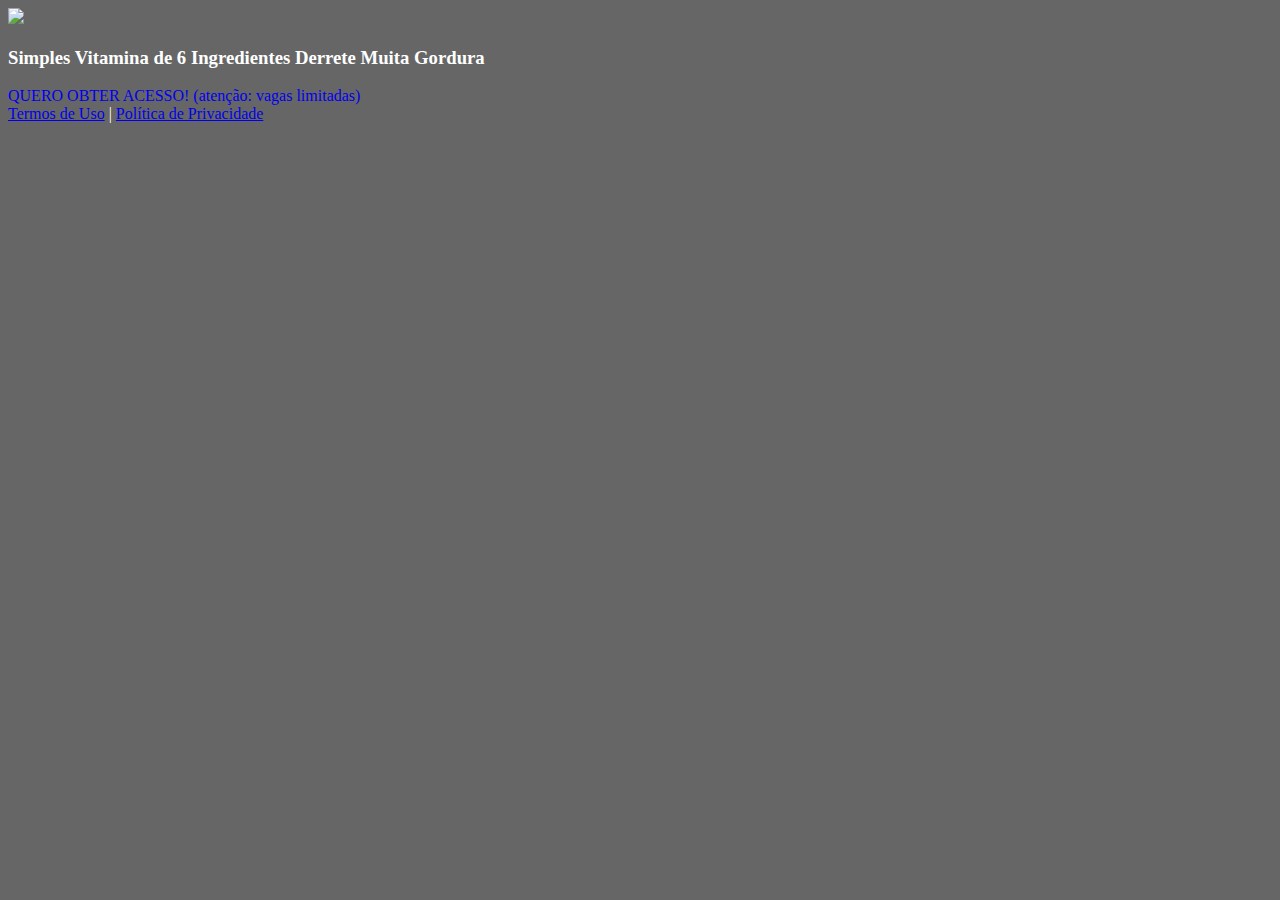
==== index.html @ ad15ea75 "Add files via upload" ====
<!DOCTYPE html>
<html lang="pt-br">
  <head>
    <meta charset="utf-8">
    <meta name="viewport" content="width=device-width, initial-scale=1, shrink-to-fit=no">

    <link rel="stylesheet" href="https://stackpath.bootstrapcdn.com/bootstrap/4.1.3/css/bootstrap.min.css" integrity="sha384-MCw98/SFnGE8fJT3GXwEOngsV7Zt27NXFoaoApmYm81iuXoPkFOJwJ8ERdknLPMO" crossorigin="anonymous">

    <link rel="preconnect" href="https://fonts.googleapis.com">
    <link rel="preconnect" href="https://fonts.gstatic.com" crossorigin>
    <link href="https://fonts.googleapis.com/css2?family=Cabin:ital,wght@0,400;0,500;0,600;0,700;1,400;1,500;1,600;1,700&family=Dosis:wght@200;300;400;500;600;700;800&family=Oswald:wght@200;300;400;500;600;700&family=Signika:wght@300;400;500;600;700&display=swap" rel="stylesheet">

    <link rel="stylesheet" href="./assets/css/com.css">

    <!-- Título da Página -->
    <title>Protocolo Zero Barriga</title>
    
    <style type="text/css">
      body {
        color: white;
        background-image: url("assets/img/bg.jpeg");
        background-color: rgba(0, 0, 0, 0.6);
        background-position: center;
        background-size: cover;
        background-attachment: fixed;
        background-blend-mode: darken;
      }
    </style>
<!-- Meta Pixel Code -->
<script>
  !function(f,b,e,v,n,t,s)
  {if(f.fbq)return;n=f.fbq=function(){n.callMethod?
  n.callMethod.apply(n,arguments):n.queue.push(arguments)};
  if(!f._fbq)f._fbq=n;n.push=n;n.loaded=!0;n.version='2.0';
  n.queue=[];t=b.createElement(e);t.async=!0;
  t.src=v;s=b.getElementsByTagName(e)[0];
  s.parentNode.insertBefore(t,s)}(window, document,'script',
  'https://connect.facebook.net/en_US/fbevents.js');
  fbq('init', '1667221560279182');
  fbq('track', 'PageView');
</script>
<noscript><img height="1" width="1" style="display:none"
  src="https://www.facebook.com/tr?id=1667221560279182&ev=PageView&noscript=1"
/></noscript>
<!-- End Meta Pixel Code -->

  </head>
  <body>
    
    <header class="py-4">
      <div class="container">
        <div class="row justify-content-center">
          <div class="col-lg-8 text-center">
            <!-- Imagem Ultrasecreto -->
            <img class="img-fluid" src="./assets/img/ultrasecreto.svg">

            <!-- Headline -->
            <h3 class="my-4"><b>Simples Vitamina de 6 Ingredientes Derrete Muita Gordura</b></h3>

            <!-- VSL -->
            <script type="text/javascript" id="scr_623a0df5752ce700085c5716">var s=document.createElement("script");s.src="https://cdn.converteai.net/ac70dec2-0890-4800-87bf-5d4f269739de/players/623a0df5752ce700085c5716/player.js",s.async=!0,document.head.appendChild(s);</script>

            <!-- Botão -->
            <div id="cta1" class="mt-4 d-none">
              <a href=https://pay.kiwify.com.br/Sq7EpfS class="a-btn" style="text-decoration: none;">
                <span class="span-btn">QUERO OBTER ACESSO!</span>
                <span class="span-btn2">(atenção: vagas limitadas)</span>
              </a>
            </div>

            <!-- Termos de Uso e Política de Privacidade -->
            <div class="text-white mt-4"><a href="termos.html" class="text-white">Termos de Uso</a> | <a href="privacidade.html" class="text-white">Política de Privacidade</a></div>
          </div>
        </div>
      </div>
    </header>

    <script type="text/javascript">
      setTimeout(() => {document.getElementById("cta1").classList.remove("d-none")}, 1703000); // temporização da Call to Action (em milissegundos)
    </script>

    <script src="https://code.jquery.com/jquery-3.3.1.slim.min.js" integrity="sha384-q8i/X+965DzO0rT7abK41JStQIAqVgRVzpbzo5smXKp4YfRvH+8abtTE1Pi6jizo" crossorigin="anonymous"></script>
    <script src="https://cdnjs.cloudflare.com/ajax/libs/popper.js/1.14.3/umd/popper.min.js" integrity="sha384-ZMP7rVo3mIykV+2+9J3UJ46jBk0WLaUAdn689aCwoqbBJiSnjAK/l8WvCWPIPm49" crossorigin="anonymous"></script>
    <script src="https://stackpath.bootstrapcdn.com/bootstrap/4.1.3/js/bootstrap.min.js" integrity="sha384-ChfqqxuZUCnJSK3+MXmPNIyE6ZbWh2IMqE241rYiqJxyMiZ6OW/JmZQ5stwEULTy" crossorigin="anonymous"></script>
    <script src="./assets/js/com.js"></script>
  </body>
</html>
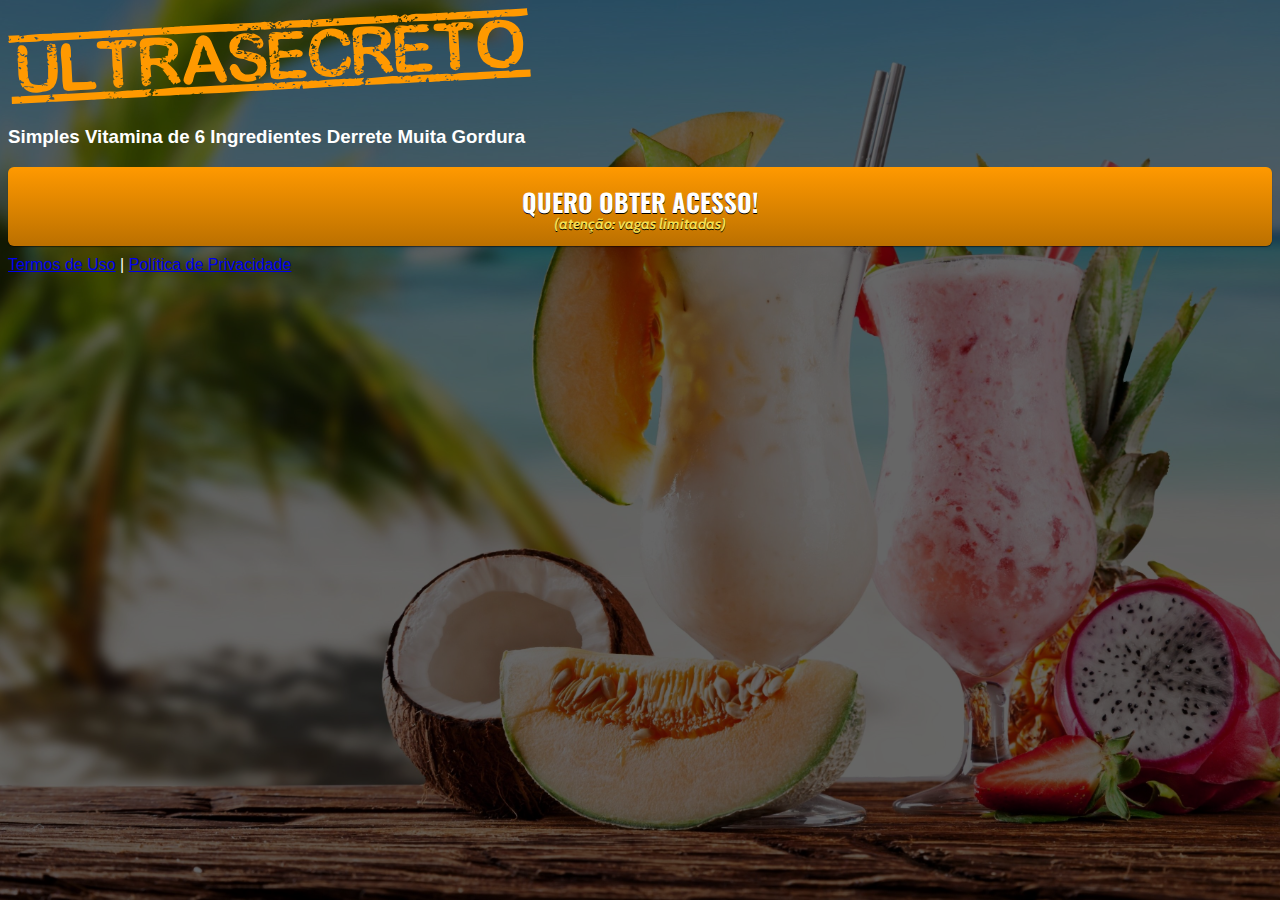
==== commit 3ea76288: "Update index.html" ====
--- a/index.html
+++ b/index.html
@@ -11,6 +11,9 @@
     <link href="https://fonts.googleapis.com/css2?family=Cabin:ital,wght@0,400;0,500;0,600;0,700;1,400;1,500;1,600;1,700&family=Dosis:wght@200;300;400;500;600;700;800&family=Oswald:wght@200;300;400;500;600;700&family=Signika:wght@300;400;500;600;700&display=swap" rel="stylesheet">
 
     <link rel="stylesheet" href="./assets/css/com.css">
+
+    <!-- Ícone da Página -->
+    <link rel="shortcut icon" type="image/jpg" href="./assets/img/favicon.png">
 
     <!-- Título da Página -->
     <title>Protocolo Zero Barriga</title>
@@ -27,26 +30,10 @@
       }
     </style>
 <!-- Meta Pixel Code -->
-<script>
-  !function(f,b,e,v,n,t,s)
-  {if(f.fbq)return;n=f.fbq=function(){n.callMethod?
-  n.callMethod.apply(n,arguments):n.queue.push(arguments)};
-  if(!f._fbq)f._fbq=n;n.push=n;n.loaded=!0;n.version='2.0';
-  n.queue=[];t=b.createElement(e);t.async=!0;
-  t.src=v;s=b.getElementsByTagName(e)[0];
-  s.parentNode.insertBefore(t,s)}(window, document,'script',
-  'https://connect.facebook.net/en_US/fbevents.js');
-  fbq('init', '1667221560279182');
-  fbq('track', 'PageView');
-</script>
-<noscript><img height="1" width="1" style="display:none"
-  src="https://www.facebook.com/tr?id=1667221560279182&ev=PageView&noscript=1"
-/></noscript>
-<!-- End Meta Pixel Code -->
 
   </head>
   <body>
-    
+
     <header class="py-4">
       <div class="container">
         <div class="row justify-content-center">
@@ -58,11 +45,11 @@
             <h3 class="my-4"><b>Simples Vitamina de 6 Ingredientes Derrete Muita Gordura</b></h3>
 
             <!-- VSL -->
-            <script type="text/javascript" id="scr_623a0df5752ce700085c5716">var s=document.createElement("script");s.src="https://cdn.converteai.net/ac70dec2-0890-4800-87bf-5d4f269739de/players/623a0df5752ce700085c5716/player.js",s.async=!0,document.head.appendChild(s);</script>
-
+            <script type="text/javascript" id="scr_6260bfec9aee5a0008081ec8">var s=document.createElement("script");s.src="https://scripts.converteai.net/b3a21ac1-cf75-4cf5-831f-3396b68081ad/players/6260bfec9aee5a0008081ec8/player.js",s.async=!0,document.head.appendChild(s);</script>
+            
             <!-- Botão -->
             <div id="cta1" class="mt-4 d-none">
-              <a href=https://pay.kiwify.com.br/Sq7EpfS class="a-btn" style="text-decoration: none;">
+              <a href="#meucheckoutKiwify" class="a-btn" style="text-decoration: none;">
                 <span class="span-btn">QUERO OBTER ACESSO!</span>
                 <span class="span-btn2">(atenção: vagas limitadas)</span>
               </a>
@@ -76,7 +63,7 @@
     </header>
 
     <script type="text/javascript">
-      setTimeout(() => {document.getElementById("cta1").classList.remove("d-none")}, 1703000); // temporização da Call to Action (em milissegundos)
+      setTimeout(() => {document.getElementById("cta1").classList.remove("d-none")}, 1242000); // temporização da Call to Action (em milissegundos)
     </script>
 
     <script src="https://code.jquery.com/jquery-3.3.1.slim.min.js" integrity="sha384-q8i/X+965DzO0rT7abK41JStQIAqVgRVzpbzo5smXKp4YfRvH+8abtTE1Pi6jizo" crossorigin="anonymous"></script>
--- a/assets/css/com.css
+++ b/assets/css/com.css
@@ -0,0 +1,274 @@
+@media (max-width: 768px) {
+  .video-player {
+    width: 100%;
+    background: 0 0;
+  }
+  .video-player iframe {
+    width: 100%;
+    height: 100%;
+    top: 0;
+    margin: auto;
+  }
+  #frame {
+    width: 100%;
+    height: 100%;
+    top: 0;
+    margin: auto;
+  }
+}
+
+* {
+  font-family: helvetica, arial, sans-serif;
+}
+
+body {
+  font-size: 16px;
+}
+
+.fb-comments {
+  border: 1px solid #e9ebee;
+  border-radius: 3px;
+  padding: 0 15px;
+  padding-bottom: 15px;
+  margin: auto;
+  position: relative;
+  color: #4267b2;
+}
+
+.fb-comments-header {
+  padding: 15px 0;
+  border-bottom: 1px solid #e9ebee;
+}
+
+.fb-comments-header span {
+  color: #000;
+  font-weight: 700;
+  font-size: 0.9em;
+}
+
+.fb-comments-comment {
+  border: none;
+  padding: 0;
+  margin: 10px 0;
+  width: 100%;
+}
+
+.fb-comments-reply-wrapper {
+  margin-left: 60px;
+  border-left: 1px dotted #e9ebee;
+  padding-left: 5px;
+}
+
+tr,
+td {
+  border: none;
+  margin: 0;
+}
+
+td {
+  padding: 2.5px;
+}
+
+tr {
+  padding: 2.5px 0;
+}
+
+.fb-comments-comment-img {
+  vertical-align: top;
+  width: 48px;
+  padding-right: 5px;
+}
+
+.fb-comments-comment-img img {
+  max-width: 48px;
+  border-radius: 25px;
+}
+
+.fb-comments-comment-name {
+  font-size: 0.85em;
+}
+
+.fb-comments-comment-name name {
+  color: #365899;
+  text-decoration: none;
+  font-weight: 700;
+  cursor: pointer;
+  cursor: hand;
+}
+
+.fb-comments-comment-name name:hover {
+  text-decoration: underline;
+}
+
+.fb-comments-comment-name occupation {
+  color: #90949c;
+}
+
+.fb-comments-comment-text {
+  font-size: 0.9em;
+  color: #000;
+  border-radius: 21px;
+  background-color: #eaebef;
+  padding: 10px 20px;
+}
+
+.fb-comments-comment-actions like,
+.fb-comments-comment-actions reply {
+  font-size: 0.75em;
+  color: #4267b2;
+  text-decoration: none;
+  cursor: pointer;
+  cursor: hand;
+}
+
+.fb-comments-comment-actions like.liked {
+  color: #90949c;
+}
+
+.fb-comments-comment-actions like:hover,
+.fb-comments-comment-actions reply:hover {
+  text-decoration: underline;
+}
+
+.fb-comments-comment-actions likes {
+  font-size: 13px;
+  background: url(https://cloudcode.site/likes.png);
+  background-repeat: no-repeat;
+  padding-left: 43px;
+  padding-right: 6px;
+  padding-top: 3px;
+  padding-bottom: 2px;
+  margin-top: -10px;
+  float: right;
+  background-color: #fff;
+  border: solid #eaebef;
+  border-radius: 19px;
+}
+
+.fb-comments-comment-actions date {
+  font-size: 0.75em;
+  color: #90949c;
+  text-decoration: none;
+  cursor: pointer;
+  cursor: hand;
+}
+
+.fb-comments-comment-actions date:hover {
+  text-decoration: underline;
+}
+
+.fb-comments-loadmore {
+  background: #4080ff;
+  border: 1px solid #4080ff;
+  border-radius: 3px;
+  box-sizing: border-box;
+  color: #fff;
+  font-size: 14px;
+  padding: 0.875em;
+  text-shadow: none;
+  width: 100%;
+  font-weight: 700;
+  cursor: hand;
+  cursor: pointer;
+}
+
+.fb-reply-input {
+  border: 1px solid lightgrey;
+  border-radius: 3px;
+  width: 100%;
+  padding: 5px 7.5px;
+  font-size: 0.75em;
+  color: #000;
+  outline: none;
+}
+
+.fb-reply-input:hover,
+.fb-reply-button:hover {
+  outline: none;
+}
+
+.fb-reply-button {
+  background: #4080ff;
+  border: 1px solid #4080ff;
+  border-radius: 3px;
+  box-sizing: border-box;
+  color: #fff;
+  font-size: 0.75em;
+  padding: 5px 7.5px;
+  text-shadow: none;
+  width: 100%;
+  font-weight: 700;
+  cursor: hand;
+  cursor: pointer;
+  outline: none;
+}
+
+.bbtn {
+  width: 100%;
+  max-width: 449px;
+}
+
+@media (max-width: 768px) {
+  .video-player {
+    margin-top: 0 !important;
+  }
+}
+
+.a-btn {
+      text-decoration: none;
+      -webkit-font-smoothing: antialiased;
+      margin: 0;
+      border: 0; 
+      font: inherit; 
+      vertical-align: baseline;
+      color: #2e82bc; 
+      outline: 0; 
+      line-height: 1; 
+      text-align: center; 
+      position:relative!important; display: inline-block!important;
+      border-style: solid; 
+      width: 100%; padding-left: 0!important; padding-right: 0!important; 
+      margin-bottom: 10px; 
+      padding: 22px 44px; border-color: #ff5535; border-width: 0px; 
+      border-radius: 6px; 
+      background: linear-gradient(to bottom, #ff9900 0%, #bb7000 100%); 
+      box-shadow: 0px 1px 1px 0px rgba(0,0,0,0.5); 
+      text-decoration: none!important;
+    }
+    .span-btn {
+      text-decoration: none;
+      -webkit-font-smoothing: antialiased; 
+      text-align: center;
+      margin: 0; 
+      border: 0; 
+      font: inherit;
+      vertical-align: baseline;
+      display: block; 
+      position: relative; 
+      z-index: 1; 
+      padding: 0 15px; 
+      white-space: normal; 
+      font-size: 25px;
+      color: #ffffff; 
+      font-family: Oswald; 
+      font-weight: bold; 
+      text-shadow: #000000 0px 1px 0px;
+      text-decoration: none;
+    }
+    .span-btn2 {
+      -webkit-font-smoothing: antialiased; 
+      text-align: center;
+      padding: 0; border: 0;
+      font: inherit; 
+      vertical-align: baseline; 
+      display: block; 
+      position: relative;
+      z-index: 1; 
+      margin: .2em 0 -.5em; 
+      font-size: 15px; 
+      color: #f5e051; 
+      font-family: Cabin; 
+      font-weight: bold; 
+      font-style: italic;
+      text-shadow: #000000 0px 1px 0px;
+    }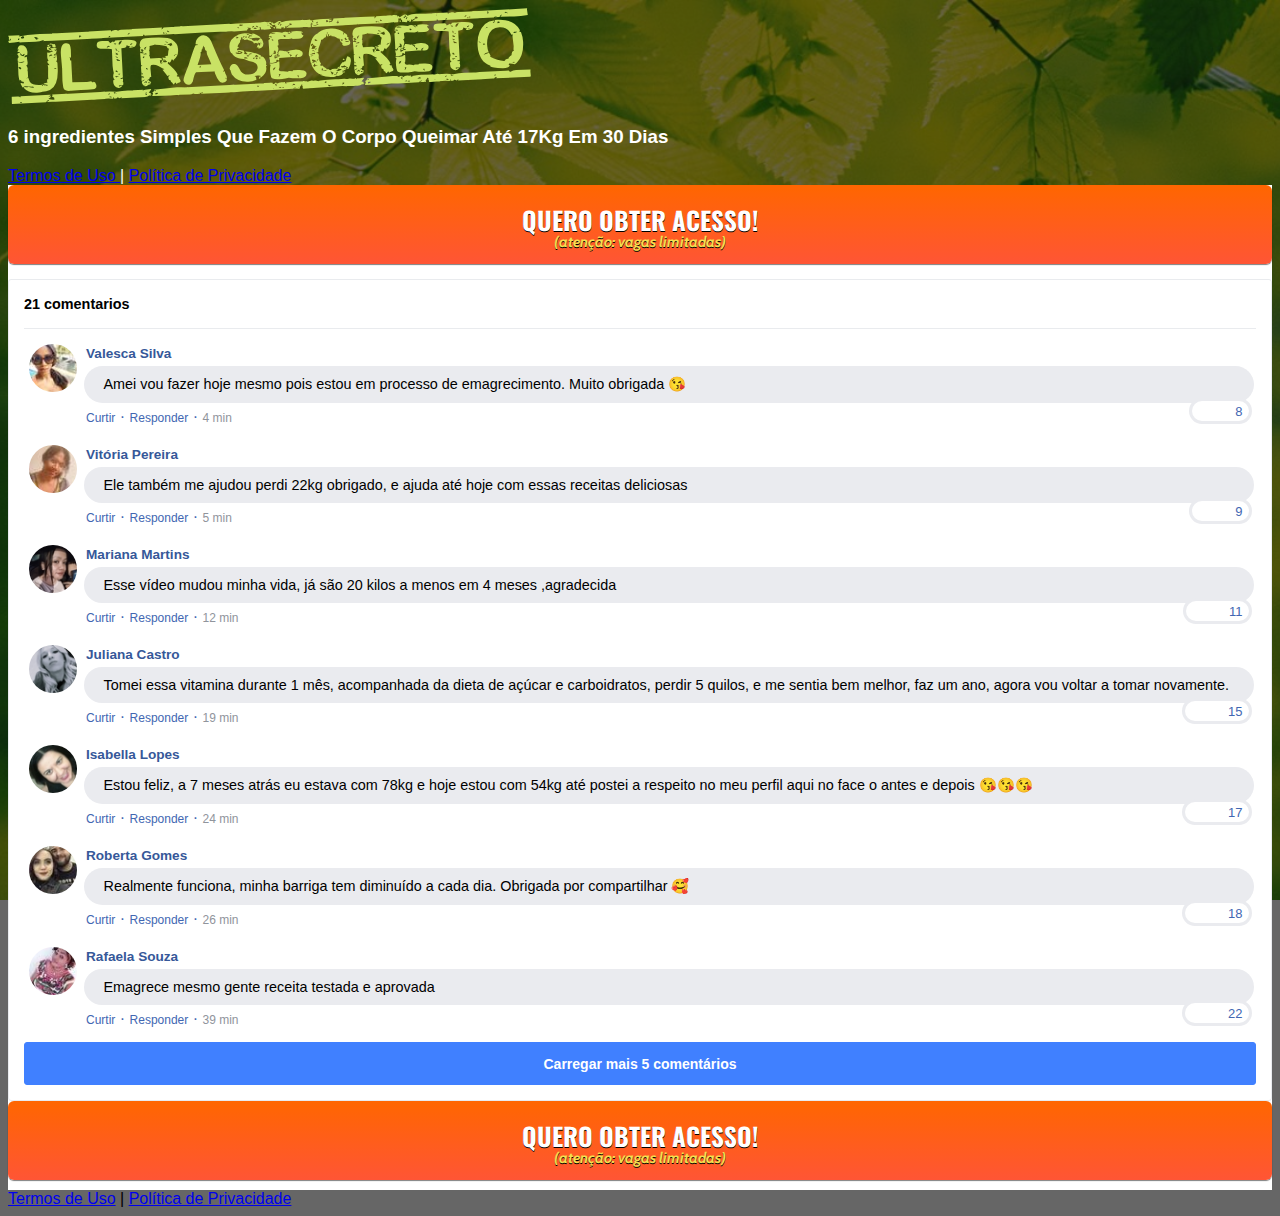
==== commit 404e95b8: "Add files via upload" ====
--- a/index.html
+++ b/index.html
@@ -12,28 +12,43 @@
 
     <link rel="stylesheet" href="./assets/css/com.css">
 
-    <!-- Ícone da Página -->
-    <link rel="shortcut icon" type="image/jpg" href="./assets/img/favicon.png">
-
     <!-- Título da Página -->
     <title>Protocolo Zero Barriga</title>
     
     <style type="text/css">
-      body {
+      section{
+        background-color: #ffffff;
+      }
+
+      header {
         color: white;
-        background-image: url("assets/img/bg.jpeg");
-        background-color: rgba(0, 0, 0, 0.6);
-        background-position: center;
-        background-size: cover;
-        background-attachment: fixed;
-        background-blend-mode: darken;
+      }
+
+      .guarantee{
+        color: #000000;
       }
     </style>
-<!-- Meta Pixel Code -->
-
+    
+    <!-- Meta Pixel Code -->
+    <script>
+    !function(f,b,e,v,n,t,s)
+    {if(f.fbq)return;n=f.fbq=function(){n.callMethod?
+    n.callMethod.apply(n,arguments):n.queue.push(arguments)};
+    if(!f._fbq)f._fbq=n;n.push=n;n.loaded=!0;n.version='2.0';
+    n.queue=[];t=b.createElement(e);t.async=!0;
+    t.src=v;s=b.getElementsByTagName(e)[0];
+    s.parentNode.insertBefore(t,s)}(window, document,'script',
+    'https://connect.facebook.net/en_US/fbevents.js');
+    fbq('init', '1046455202610450');
+    fbq('track', 'PageView');
+    </script>
+    <noscript><img height="1" width="1" style="display:none"
+    src="https://www.facebook.com/tr?id=1046455202610450&ev=PageView&noscript=1"
+    /></noscript>
+    <!-- End Meta Pixel Code -->
+    
   </head>
   <body>
-
     <header class="py-4">
       <div class="container">
         <div class="row justify-content-center">
@@ -42,28 +57,426 @@
             <img class="img-fluid" src="./assets/img/ultrasecreto.svg">
 
             <!-- Headline -->
-            <h3 class="my-4"><b>Simples Vitamina de 6 Ingredientes Derrete Muita Gordura</b></h3>
+            <h3 class="my-4"><b>6 ingredientes Simples Que Fazem O Corpo Queimar Até 17Kg Em 30 Dias</b></h3>
 
             <!-- VSL -->
-            <script type="text/javascript" id="scr_6260bfec9aee5a0008081ec8">var s=document.createElement("script");s.src="https://scripts.converteai.net/b3a21ac1-cf75-4cf5-831f-3396b68081ad/players/6260bfec9aee5a0008081ec8/player.js",s.async=!0,document.head.appendChild(s);</script>
+            <script type="text/javascript" id="scr_6254ced619625f00081c5439">var s=document.createElement("script");s.src="https://cdn.converteai.net/b3a21ac1-cf75-4cf5-831f-3396b68081ad/players/6254ced619625f00081c5439/player.js",s.async=!0,document.head.appendChild(s);</script>
             
-            <!-- Botão -->
+            <!-- Botão 1
             <div id="cta1" class="mt-4 d-none">
-              <a href="#meucheckoutKiwify" class="a-btn" style="text-decoration: none;">
+              <a href="https://pay.kiwify.com.br/QO12TaJ" class="a-btn" style="text-decoration: none;">
+                <span class="span-btn">QUERO OBTER ACESSO!</span>
+                <span class="span-btn2">(atenção: vagas limitadas)</span>
+              </a>
+            </div> -->
+
+            <!-- Politicas de privacidade -->
+            <div id="politicas" class="text-white mt-4">
+              <a href="termos.html" class="text-white">
+                Termos de Uso
+              </a>
+               | 
+              <a href="privacidade.html" class="text-white">
+                Política de Privacidade
+              </a>
+            </div>
+          </div>
+        </div>
+      </div>
+    </header>
+
+    <section id="cta2" class="comments py-4 d-none">
+      <div class="container">
+        <div class="row justify-content-center">
+          <div class="col-lg-8">
+            
+            <!-- Botão 1 -->
+            <div id="cta1" class="mt-4 d-none">
+              <a href="https://pay.kiwify.com.br/QO12TaJ" class="a-btn" style="text-decoration: none;">
                 <span class="span-btn">QUERO OBTER ACESSO!</span>
                 <span class="span-btn2">(atenção: vagas limitadas)</span>
               </a>
             </div>
-
-            <!-- Termos de Uso e Política de Privacidade -->
-            <div class="text-white mt-4"><a href="termos.html" class="text-white">Termos de Uso</a> | <a href="privacidade.html" class="text-white">Política de Privacidade</a></div>
+            
+            <div class="fb-comments" style="margin-top: 5px;">
+              <div class="fb-comments-header">
+                <span>21 comentarios</span>
+              </div>
+              <div class="fb-comments-wrapper" id="2">
+                <table class="fb-comments-comment">
+                  <tbody>
+                    <tr>
+                      <td rowspan="3" class="fb-comments-comment-img"><img
+                          src="./assets/img/comentarios/m2.jpeg"></td>
+                      <td>
+                        <font class="fb-comments-comment-name">
+                          <name>Valesca Silva</name>
+                        </font>
+                      </td>
+                    </tr>
+                    <tr>
+                      <td class="fb-comments-comment-text">Amei vou fazer hoje mesmo pois estou em processo de emagrecimento. Muito obrigada 😘</td>
+                    </tr>
+                    <tr>
+                      <td class="fb-comments-comment-actions">
+                        <like>Curtir</like>
+                        ·
+                        <reply>Responder</reply>
+                        ·
+                        <likes>8</likes>
+                        
+                        <date>4 min</date>
+                      </td>
+                    </tr>
+                  </tbody>
+                </table>
+              </div>
+              <div class="fb-comments-wrapper" id="3">
+                <table class="fb-comments-comment">
+                  <tbody>
+                    <tr>
+                      <td rowspan="3" class="fb-comments-comment-img"><img
+                          src="./assets/img/comentarios/m3.jpeg"></td>
+                      <td>
+                        <font class="fb-comments-comment-name">
+                          <name>Vitória Pereira</name>
+                        </font>
+                      </td>
+                    </tr>
+                    <tr>
+                      <td class="fb-comments-comment-text">Ele também me ajudou perdi 22kg obrigado, e ajuda até hoje com essas receitas deliciosas</td>
+                    </tr>
+                    <tr>
+                      <td class="fb-comments-comment-actions">
+                        <like>Curtir</like>
+                        ·
+                        <reply>Responder</reply>
+                        ·
+                        <likes>9</likes>
+                        
+                        <date>5 min</date>
+                      </td>
+                    </tr>
+                  </tbody>
+                </table>
+              </div>
+              <div class="fb-comments-wrapper" id="4">
+                <table class="fb-comments-comment">
+                  <tbody>
+                    <tr>
+                      <td rowspan="3" class="fb-comments-comment-img"><img
+                          src="./assets/img/comentarios/m4.jpeg"></td>
+                      <td>
+                        <font class="fb-comments-comment-name">
+                          <name>Mariana Martins</name>
+                        </font>
+                      </td>
+                    </tr>
+                    <tr>
+                      <td class="fb-comments-comment-text">Esse vídeo mudou minha vida, já são 20 kilos a menos em 4 meses ,agradecida</td>
+                    </tr>
+                    <tr>
+                      <td class="fb-comments-comment-actions">
+                        <like>Curtir</like>
+                        ·
+                        <reply>Responder</reply>
+                        ·
+                        <likes>11</likes>
+                        
+                        <date>12 min</date>
+                      </td>
+                    </tr>
+                  </tbody>
+                </table>
+              </div>
+              <div class="fb-comments-wrapper" id="5">
+                <table class="fb-comments-comment">
+                  <tbody>
+                    <tr>
+                      <td rowspan="3" class="fb-comments-comment-img"><img
+                          src="./assets/img/comentarios/m5.jpeg"></td>
+                      <td>
+                        <font class="fb-comments-comment-name">
+                          <name>Juliana Castro</name>
+                        </font>
+                      </td>
+                    </tr>
+                    <tr>
+                      <td class="fb-comments-comment-text">Tomei essa vitamina durante 1 mês, acompanhada da dieta de açúcar e carboidratos, perdir 5 quilos, e me sentia bem melhor, faz um ano, agora vou voltar a tomar novamente.</td>
+                    </tr>
+                    <tr>
+                      <td class="fb-comments-comment-actions">
+                        <like>Curtir</like>
+                        ·
+                        <reply>Responder</reply>
+                        ·
+                        <likes>15</likes>
+                        
+                        <date>19 min</date>
+                      </td>
+                    </tr>
+                  </tbody>
+                </table>
+              </div>
+              <div class="fb-comments-wrapper" id="6">
+                <table class="fb-comments-comment">
+                  <tbody>
+                    <tr>
+                      <td rowspan="3" class="fb-comments-comment-img"><img
+                          src="./assets/img/comentarios/m6.jpeg"></td>
+                      <td>
+                        <font class="fb-comments-comment-name">
+                          <name>Isabella Lopes</name>
+                        </font>
+                      </td>
+                    </tr>
+                    <tr>
+                      <td class="fb-comments-comment-text">Estou feliz, a 7 meses atrás eu estava com 78kg e hoje estou com 54kg até postei a respeito no meu perfil aqui no face o antes e depois 😘😘😘</td>
+                    </tr>
+                    <tr>
+                      <td class="fb-comments-comment-actions">
+                        <like>Curtir</like>
+                        ·
+                        <reply>Responder</reply>
+                        ·
+                        <likes>17</likes>
+                        
+                        <date>24 min</date>
+                      </td>
+                    </tr>
+                  </tbody>
+                </table>
+              </div>
+              <div class="fb-comments-wrapper" id="7">
+                <table class="fb-comments-comment">
+                  <tbody>
+                    <tr>
+                      <td rowspan="3" class="fb-comments-comment-img"><img
+                          src="./assets/img/comentarios/m7.jpeg"></td>
+                      <td>
+                        <font class="fb-comments-comment-name">
+                          <name>Roberta Gomes</name>
+                        </font>
+                      </td>
+                    </tr>
+                    <tr>
+                      <td class="fb-comments-comment-text">Realmente funciona, minha barriga tem diminuído a cada dia. Obrigada por compartilhar 🥰</td>
+                    </tr>
+                    <tr>
+                      <td class="fb-comments-comment-actions">
+                        <like>Curtir</like>
+                        ·
+                        <reply>Responder</reply>
+                        ·
+                        <likes>18</likes>
+                        
+                        <date>26 min</date>
+                      </td>
+                    </tr>
+                  </tbody>
+                </table>
+              </div>
+              <div class="fb-comments-wrapper" id="9">
+                <table class="fb-comments-comment">
+                  <tbody>
+                    <tr>
+                      <td rowspan="3" class="fb-comments-comment-img"><img
+                          src="./assets/img/comentarios/m11.jpeg">
+                      </td>
+                      <td>
+                        <font class="fb-comments-comment-name">
+                          <name>Rafaela Souza</name>
+                        </font>
+                      </td>
+                    </tr>
+                    <tr>
+                      <td class="fb-comments-comment-text">Emagrece mesmo gente receita testada e aprovada</td>
+                    </tr>
+                    <tr>
+                      <td class="fb-comments-comment-actions">
+                        <like>Curtir</like>
+                        ·
+                        <reply>Responder</reply>
+                        ·
+                        <likes>22</likes>
+                        
+                        <date>39 min</date>
+                      </td>
+                    </tr>
+                  </tbody>
+                </table>
+              </div>
+              <button class="fb-comments-loadmore" onclick="javascript:loadMore();">Carregar mais 5 comentários</button>
+              <div style="display:none" id="more">
+                <div class="fb-comments-wrapper">
+                  <table class="fb-comments-comment" id="10">
+                    <tbody>
+                      <tr>
+                        <td rowspan="3" class="fb-comments-comment-img"><img
+                            src="./assets/img/comentarios/m12.jpeg">
+                        </td>
+                        <td>
+                          <font class="fb-comments-comment-name">
+                            <name>Ana Sofia</name>
+                          </font>
+                        </td>
+                      </tr>
+                      <tr>
+                        <td class="fb-comments-comment-text">Maravilhosa melhor de todas fez 7dias tomando e 7 klos já conseguir eliminar tô muito feliz obrigado 😍😍😍</td>
+                      </tr>
+                      <tr>
+                        <td class="fb-comments-comment-actions">
+                          <like>Curtir</like>
+                          ·
+                          <reply>Responder</reply>
+                          ·
+                          <likes>41</likes>
+                          
+                          <date>1 h</date>
+                        </td>
+                      </tr>
+                    </tbody>
+                  </table>
+                </div>
+                <div class="fb-comments-wrapper" id="11">
+                  <table class="fb-comments-comment">
+                    <tbody>
+                      <tr>
+                        <td rowspan="3" class="fb-comments-comment-img"><img
+                            src="./assets/img/comentarios/m15.jpeg">
+                        </td>
+                        <td>
+                          <font class="fb-comments-comment-name">
+                            <name>Laura Flores</name>
+                          </font>
+                        </td>
+                      </tr>
+                      <tr>
+                        <td class="fb-comments-comment-text">Eu já estou tomando, já eliminei 7 kls, já fez muita diferença, minhas roupas estavam todas apertadas,  ágora já estão largas, estou num pós operatório de coluna por isso engordei muito 15 Kg, estava sentindo muita dor agora amenizou muito depois que emagreci já consigo andar mais q antes 🙏🙏🙏🙏🙏🙏</td>
+                      </tr>
+                      <tr>
+                        <td class="fb-comments-comment-actions">
+                          <like>Curtir</like>
+                          ·
+                          <reply>Responder</reply>
+                          ·
+                          <likes>40</likes>
+                          
+                          <date>1 h</date>
+                        </td>
+                      </tr>
+                    </tbody>
+                  </table>
+                </div>
+                <div class="fb-comments-wrapper" id="12">
+                  <table class="fb-comments-comment">
+                    <tbody>
+                      <tr>
+                        <td rowspan="3" class="fb-comments-comment-img"><img
+                            src="./assets/img/comentarios/m16.jpeg">
+                        </td>
+                        <td>
+                          <font class="fb-comments-comment-name">
+                            <name>Daniela Costa</name>
+                          </font>
+                        </td>
+                      </tr>
+                      <tr>
+                        <td class="fb-comments-comment-text">Muito Obrigada tem me ajudado e muito,Adorei ...Durmo super bem e vendo resultado ..🌹🥰🙋</td>
+                      </tr>
+                      <tr>
+                        <td class="fb-comments-comment-actions">
+                          <like>Curtir</like>
+                          ·
+                          <reply>Responder</reply>
+                          ·
+                          <likes>47</likes>
+                          
+                          <date>1 h</date>
+                        </td>
+                      </tr>
+                    </tbody>
+                  </table>
+                </div>
+                <div class="fb-comments-wrapper" id="13">
+                  <table class="fb-comments-comment">
+                    <tbody>
+                      <tr>
+                        <td rowspan="3" class="fb-comments-comment-img"><img
+                            src="./assets/img/comentarios/m17.jpeg"></td>
+                        <td>
+                          <font class="fb-comments-comment-name">
+                            <name>Juliana Dias</name>
+                          </font>
+                        </td>
+                      </tr>
+                      <tr>
+                        <td class="fb-comments-comment-text">Em duas semanas comecei a ver resultados, muito bom</td>
+                      </tr>
+                      <tr>
+                        <td class="fb-comments-comment-actions">
+                          <like>Curtir</like>
+                          ·
+                          <reply>Responder</reply>
+                          ·
+                          <likes>50</likes>
+                          
+                          <date>1 h</date>
+                        </td>
+                      </tr>
+                    </tbody>
+                  </table>
+                </div>
+                <div class="fb-comments-wrapper">
+                  <table class="fb-comments-comment" id="14">
+                    <tbody>
+                      <tr>
+                        <td rowspan="3" class="fb-comments-comment-img"><img
+                            src="./assets/img/comentarios/m18.jpeg">
+                        </td>
+                        <td>
+                          <font class="fb-comments-comment-name">
+                            <name>Isabelle Correia</name>
+                          </font>
+                        </td>
+                      </tr>
+                      <tr>
+                        <td class="fb-comments-comment-text">Meu irmão perdeu 6 kl em 15 dias... vou começar hj rsrs</td>
+                      </tr>
+                      <tr>
+                        <td class="fb-comments-comment-actions">
+                          <like>Curtir</like>
+                          ·
+                          <reply>Responder</reply>
+                          ·
+                          <likes>66</likes>
+                          
+                          <date>1 h</date>
+                        </td>
+                      </tr>
+                    </tbody>
+                  </table>
+                </div>
+              </div>
+            </div>
+            <!-- Botão 2 -->
+            <div id="cta3" class="mt-4 d-none">
+              <a href="https://pay.kiwify.com.br/QO12TaJ" class="a-btn" style="text-decoration: none;">
+                <span class="span-btn">QUERO OBTER ACESSO!</span>
+                <span class="span-btn2">(atenção: vagas limitadas)</span>
+              </a>
+            </div>
           </div>
         </div>
       </div>
-    </header>
+    </section>
+
+    <footer id="cta4" class="bg-dark py-3 text-center d-none">
+      <div class="text-white"><a href="termos.html" class="text-white">Termos de Uso</a> | <a href="privacidade.html" class="text-white">Política de Privacidade</a></div>
+    </footer>
 
     <script type="text/javascript">
-      setTimeout(() => {document.getElementById("cta1").classList.remove("d-none")}, 1242000); // temporização da Call to Action (em milissegundos)
+      setTimeout(() => {document.getElementById("cta1").classList.remove("d-none"); document.getElementById("cta2").classList.remove("d-none"); document.getElementById("cta3").classList.remove("d-none"); document.getElementById("cta4").classList.remove("d-none"); document.getElementById("politicas").classList.add("d-none")}, 1242000); // temporização da Call to Action (em milissegundos) Padrão: 1242000
     </script>
 
     <script src="https://code.jquery.com/jquery-3.3.1.slim.min.js" integrity="sha384-q8i/X+965DzO0rT7abK41JStQIAqVgRVzpbzo5smXKp4YfRvH+8abtTE1Pi6jizo" crossorigin="anonymous"></script>
--- a/assets/css/com.css
+++ b/assets/css/com.css
@@ -22,6 +22,12 @@
 }
 
 body {
+  background-image: url("../img/bg.jpeg");
+  background-color: rgba(0, 0, 0, 0.6);
+  background-position: center;
+  background-size: cover;
+  background-attachment: fixed;
+  background-blend-mode: darken;
   font-size: 16px;
 }
 
@@ -231,7 +237,7 @@
       margin-bottom: 10px; 
       padding: 22px 44px; border-color: #ff5535; border-width: 0px; 
       border-radius: 6px; 
-      background: linear-gradient(to bottom, #ff9900 0%, #bb7000 100%); 
+      background: linear-gradient(to bottom, #ff6600 0%, #ff5535 100%); 
       box-shadow: 0px 1px 1px 0px rgba(0,0,0,0.5); 
       text-decoration: none!important;
     }
@@ -271,4 +277,4 @@
       font-weight: bold; 
       font-style: italic;
       text-shadow: #000000 0px 1px 0px;
-    }+    }
